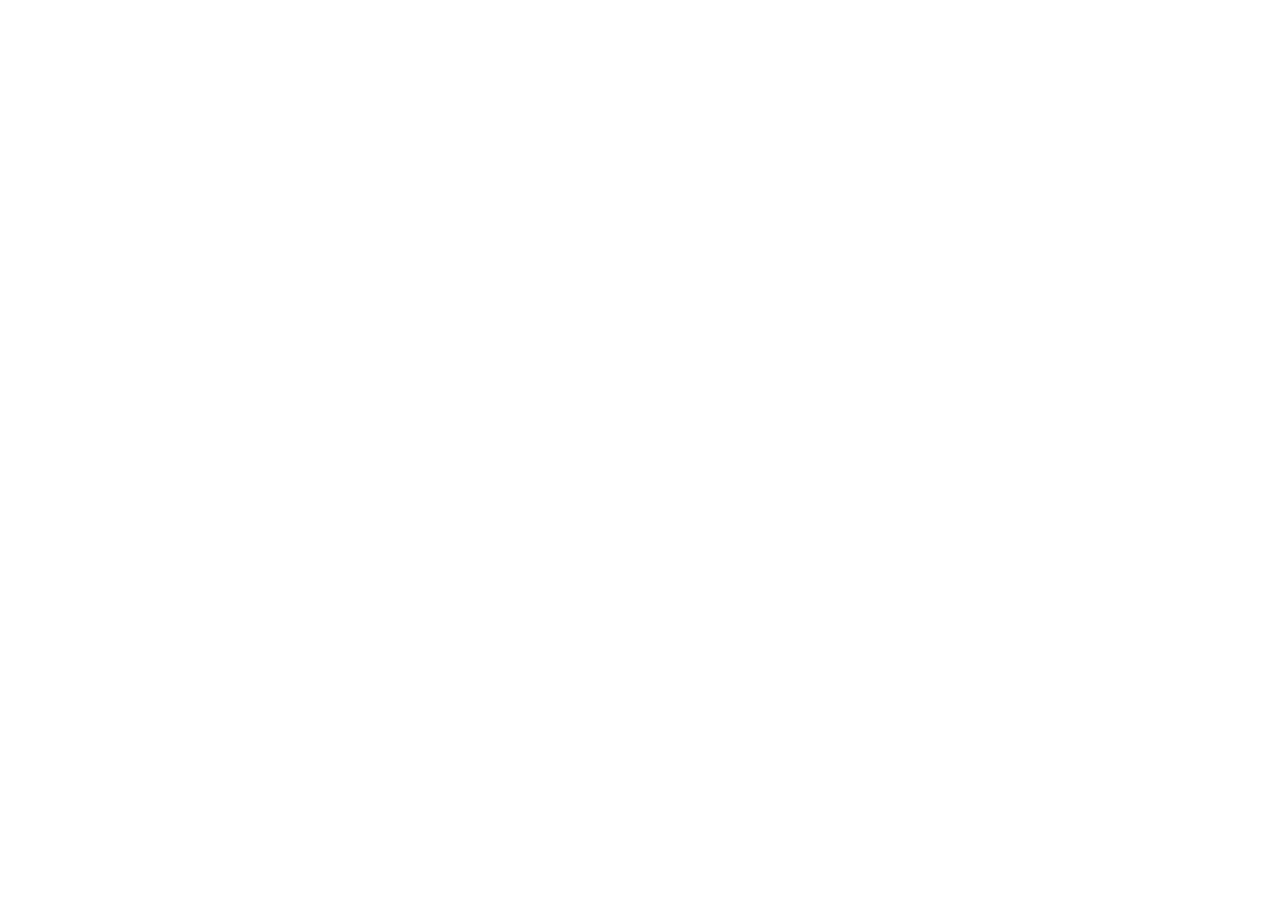
==== index.html @ aba6e4ed "Migra o dashboard de status report para multi-assessoria com Supabase Transforma o HTML único (Proje" ====
<!DOCTYPE html>
<html lang="pt-BR">
<head>
<meta charset="UTF-8">
<meta name="viewport" content="width=device-width, initial-scale=1.0">
<title>Painel de Assessorias</title>
</head>
<body>
<script src="https://cdn.jsdelivr.net/npm/@supabase/supabase-js@2"></script>
<script src="js/supabase-config.js"></script>
<script type="module">
  import { sb } from './js/supabase-client.js';
  const { data: { session } } = await sb.auth.getSession();
  window.location.href = session ? 'painel.html' : 'login.html';
</script>
</body>
</html>
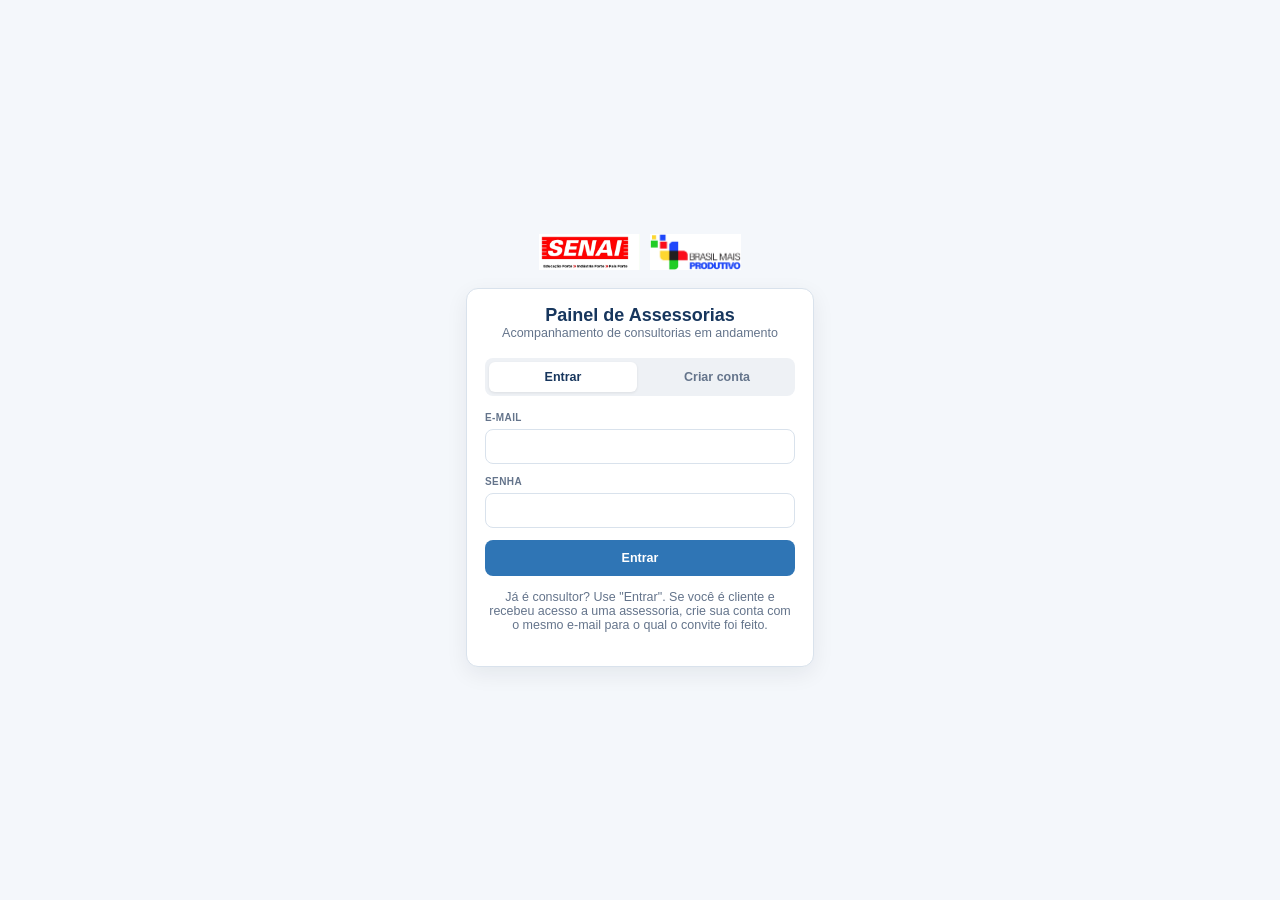
==== commit 808b4b4a: "Vendoriza supabase-js localmente em vez de carregar via CDN Testei login.html e painel.html num nave" ====
--- a/index.html
+++ b/index.html
@@ -6,7 +6,7 @@
 <title>Painel de Assessorias</title>
 </head>
 <body>
-<script src="https://cdn.jsdelivr.net/npm/@supabase/supabase-js@2"></script>
+<script src="js/vendor/supabase.js"></script>
 <script src="js/supabase-config.js"></script>
 <script type="module">
   import { sb } from './js/supabase-client.js';
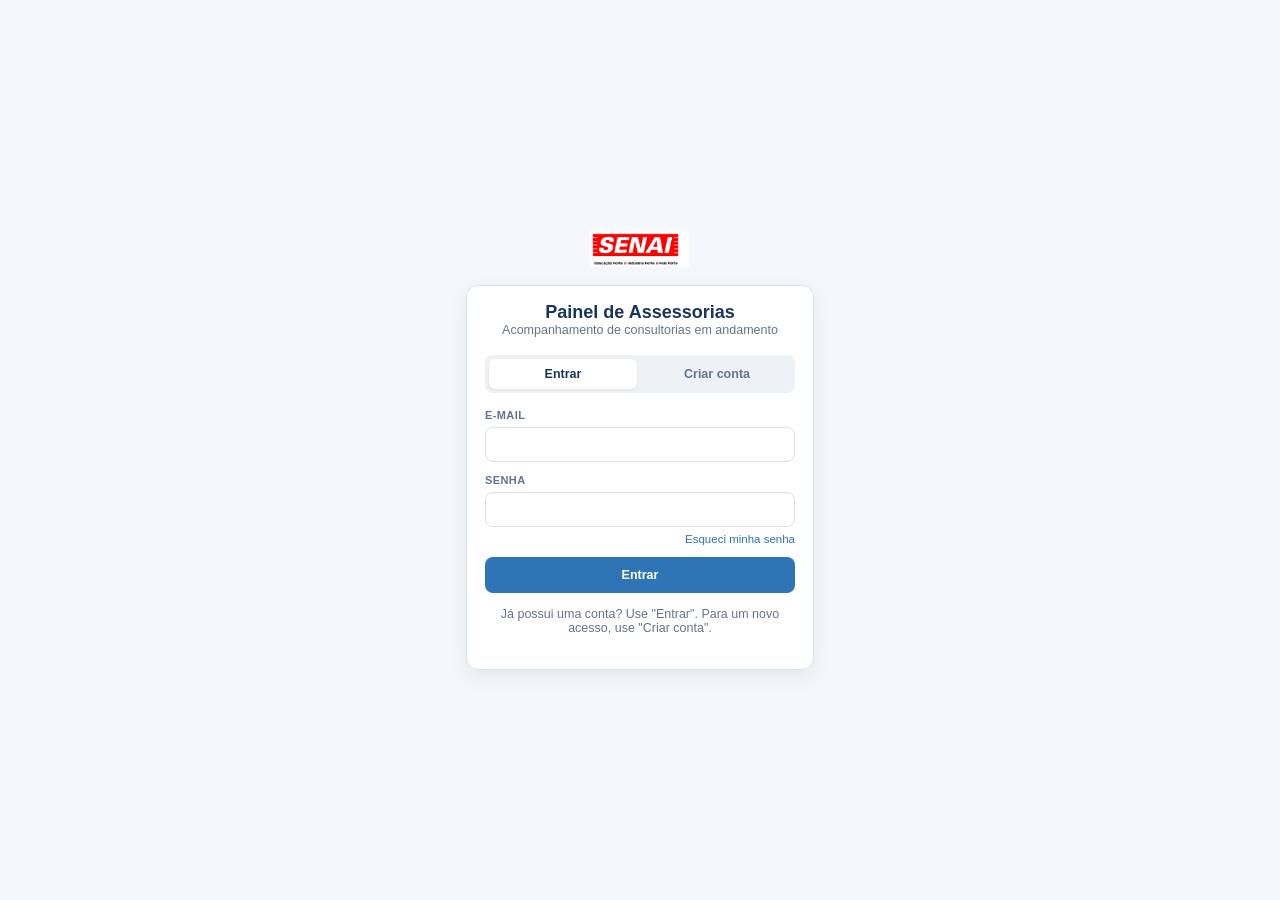
==== commit 6929e047: "fix: rotear recuperacao de senha antes da sessao normal" ====
--- a/index.html
+++ b/index.html
@@ -10,8 +10,16 @@
 <script src="js/supabase-config.js"></script>
 <script type="module">
   import { sb } from './js/supabase-client.js';
-  const { data: { session } } = await sb.auth.getSession();
-  window.location.href = session ? 'painel.html' : 'login.html';
+  import { urlIndicaRecovery } from './js/session.js';
+
+  // Link de recuperação de senha caindo aqui (ex.: Site URL do Supabase
+  // configurado pra raiz do app) nunca deve virar login automático.
+  if (urlIndicaRecovery()) {
+    window.location.href = 'redefinir-senha.html' + window.location.search + window.location.hash;
+  } else {
+    const { data: { session } } = await sb.auth.getSession();
+    window.location.href = session ? 'painel.html' : 'login.html';
+  }
 </script>
 </body>
 </html>
